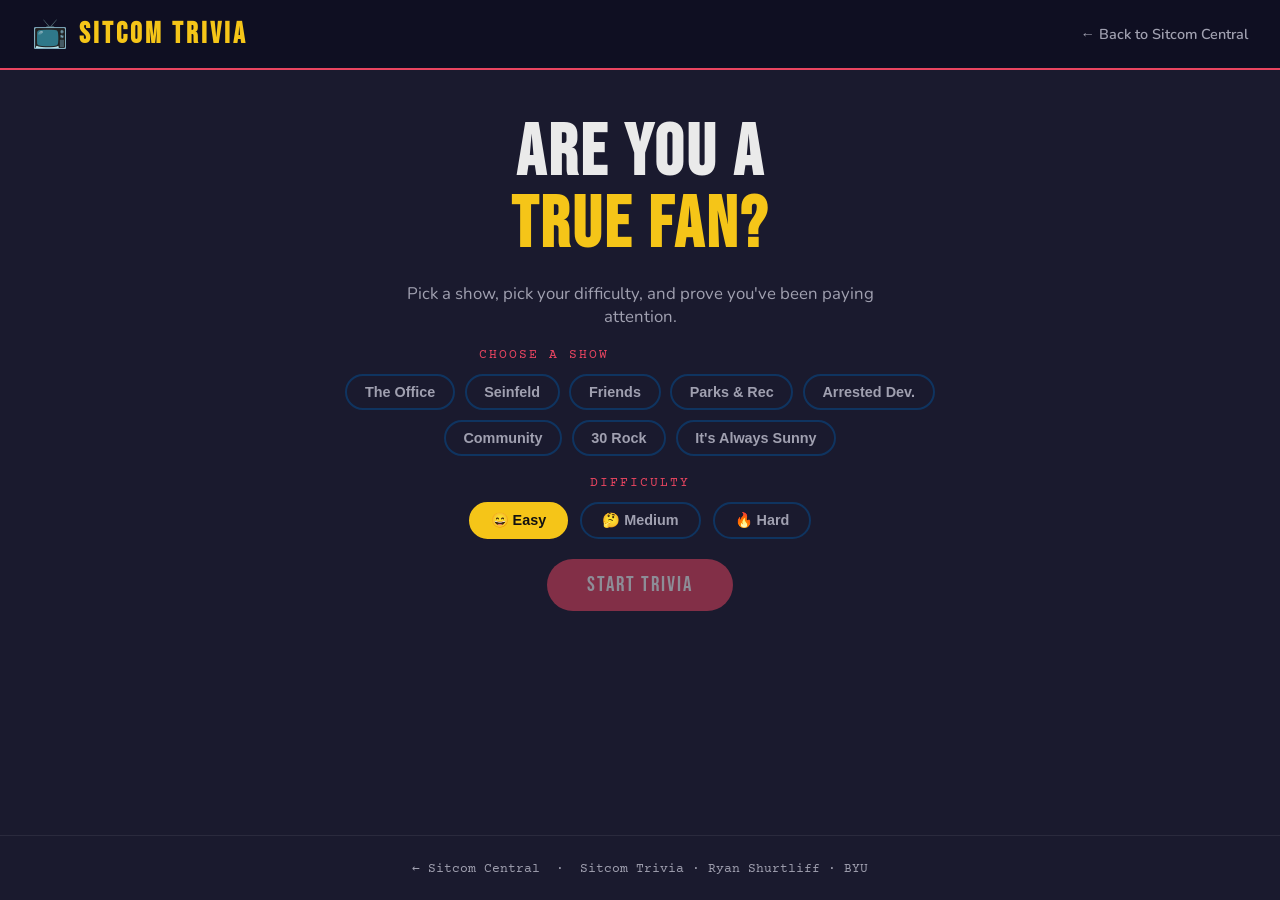
==== app (1).html @ 70d0bc06 "Add files via upload" ====
<!DOCTYPE html>
<html lang="en">
<head>
  <meta charset="UTF-8"/>
  <meta name="viewport" content="width=device-width, initial-scale=1.0"/>
  <title>Sitcom Trivia — Are You a True Fan?</title>
  <link href="https://fonts.googleapis.com/css2?family=Bebas+Neue&family=Nunito:wght@400;600;800;900&family=Courier+Prime:wght@400;700&display=swap" rel="stylesheet"/>

  <style>
    :root {
      --bg:      #1a1a2e;
      --bg-alt:  #16213e;
      --card:    #0f3460;
      --red:     #e94560;
      --gold:    #f5c518;
      --green:   #4caf82;
      --muted:   #a0a0b0;
      --text:    #eaeaea;
      --font-d:  'Bebas Neue', Impact, sans-serif;
      --font-b:  'Nunito', Arial, sans-serif;
      --font-m:  'Courier Prime', monospace;
    }

    * { box-sizing: border-box; margin: 0; padding: 0; }

    body {
      background: var(--bg);
      color: var(--text);
      font-family: var(--font-b);
      min-height: 100vh;
      display: flex;
      flex-direction: column;
      align-items: center;
    }

    header {
      width: 100%;
      background: rgba(15,15,35,0.97);
      border-bottom: 2px solid var(--red);
      padding: 1rem 2rem;
      display: flex;
      justify-content: space-between;
      align-items: center;
    }

    header h1 {
      font-family: var(--font-d);
      font-size: 1.8rem;
      letter-spacing: 3px;
      color: var(--gold);
    }

    header a {
      color: var(--muted);
      text-decoration: none;
      font-size: 0.9rem;
      font-weight: 600;
    }

    header a:hover { color: var(--text); }

    main {
      width: 100%;
      max-width: 720px;
      padding: 3rem 1.5rem;
      flex: 1;
      display: flex;
      flex-direction: column;
      align-items: center;
      gap: 2rem;
    }

    /* Intro */
    #intro {
      text-align: center;
      display: flex;
      flex-direction: column;
      align-items: center;
      gap: 1.25rem;
    }

    #intro h2 {
      font-family: var(--font-d);
      font-size: clamp(2.5rem, 8vw, 4.5rem);
      letter-spacing: 3px;
      color: var(--text);
      line-height: 1;
    }

    #intro h2 span { color: var(--gold); }

    #intro p {
      color: var(--muted);
      font-size: 1.05rem;
      max-width: 480px;
    }

    .show-grid {
      display: flex;
      flex-wrap: wrap;
      gap: 0.6rem;
      justify-content: center;
      margin-top: 0.5rem;
    }

    .show-chip {
      padding: 0.5rem 1.1rem;
      border: 2px solid var(--card);
      border-radius: 30px;
      font-size: 0.9rem;
      font-weight: 700;
      cursor: pointer;
      transition: all 0.15s;
      background: transparent;
      color: var(--muted);
    }

    .show-chip.selected {
      background: var(--red);
      border-color: var(--red);
      color: white;
    }

    .show-chip:hover { border-color: var(--red); color: var(--text); }

    .diff-row {
      display: flex;
      gap: 0.75rem;
    }

    .diff-btn {
      padding: 0.5rem 1.25rem;
      border-radius: 30px;
      border: 2px solid var(--card);
      background: transparent;
      color: var(--muted);
      font-weight: 700;
      font-size: 0.9rem;
      cursor: pointer;
      transition: all 0.15s;
    }

    .diff-btn.active {
      background: var(--gold);
      border-color: var(--gold);
      color: #111;
    }

    .btn-primary {
      padding: 0.85rem 2.5rem;
      background: var(--red);
      color: white;
      border: none;
      border-radius: 30px;
      font-family: var(--font-d);
      font-size: 1.3rem;
      letter-spacing: 2px;
      cursor: pointer;
      transition: transform 0.15s, background 0.15s;
    }

    .btn-primary:hover:not(:disabled) { background: #c73550; transform: translateY(-2px); }
    .btn-primary:disabled { opacity: 0.5; cursor: not-allowed; }

    /* Quiz */
    #quiz { width: 100%; display: none; flex-direction: column; gap: 1.5rem; }

    .progress-bar-wrap {
      width: 100%;
      height: 6px;
      background: var(--card);
      border-radius: 3px;
      overflow: hidden;
    }

    .progress-bar-fill {
      height: 100%;
      background: var(--red);
      transition: width 0.4s;
    }

    .quiz-meta {
      display: flex;
      justify-content: space-between;
      font-family: var(--font-m);
      font-size: 0.85rem;
      color: var(--muted);
    }

    .question-card {
      background: var(--card);
      border-radius: 10px;
      padding: 2rem;
      border: 1px solid rgba(255,255,255,0.07);
    }

    .question-label {
      font-family: var(--font-m);
      font-size: 0.75rem;
      letter-spacing: 2px;
      color: var(--red);
      text-transform: uppercase;
      margin-bottom: 0.75rem;
    }

    .question-text {
      font-size: 1.25rem;
      font-weight: 700;
      color: var(--text);
      line-height: 1.4;
    }

    .answers-grid {
      display: grid;
      grid-template-columns: 1fr 1fr;
      gap: 0.75rem;
    }

    @media (max-width: 500px) { .answers-grid { grid-template-columns: 1fr; } }

    .answer-btn {
      padding: 0.9rem 1rem;
      background: var(--bg-alt);
      border: 2px solid rgba(255,255,255,0.1);
      border-radius: 8px;
      color: var(--text);
      font-family: var(--font-b);
      font-size: 0.98rem;
      font-weight: 600;
      text-align: left;
      cursor: pointer;
      transition: all 0.15s;
      line-height: 1.3;
    }

    .answer-btn:hover:not(:disabled) {
      border-color: var(--gold);
      background: rgba(245,197,24,0.07);
    }

    .answer-btn.correct {
      background: rgba(76,175,130,0.2);
      border-color: var(--green);
      color: var(--green);
    }

    .answer-btn.wrong {
      background: rgba(233,69,96,0.2);
      border-color: var(--red);
      color: var(--red);
    }

    .feedback-box {
      padding: 1rem 1.25rem;
      border-radius: 8px;
      font-size: 0.98rem;
      line-height: 1.5;
      display: none;
    }

    .feedback-box.show { display: block; }
    .feedback-box.correct { background: rgba(76,175,130,0.15); border: 1px solid var(--green); color: var(--green); }
    .feedback-box.wrong   { background: rgba(233,69,96,0.15);  border: 1px solid var(--red);   color: #ff8fa0; }

    /* Results */
    #results {
      display: none;
      text-align: center;
      flex-direction: column;
      align-items: center;
      gap: 1.25rem;
    }

    #results h2 {
      font-family: var(--font-d);
      font-size: clamp(2rem, 7vw, 3.5rem);
      letter-spacing: 3px;
      color: var(--text);
    }

    .score-display {
      font-family: var(--font-d);
      font-size: clamp(3.5rem, 14vw, 7rem);
      color: var(--gold);
      line-height: 1;
    }

    .score-label { color: var(--muted); font-size: 1rem; }

    .verdict {
      font-size: 1.15rem;
      color: var(--text);
      max-width: 460px;
      line-height: 1.5;
    }

    .results-btn-row {
      display: flex;
      gap: 1rem;
      flex-wrap: wrap;
      justify-content: center;
    }

    .btn-secondary {
      padding: 0.75rem 2rem;
      background: transparent;
      border: 2px solid var(--gold);
      color: var(--gold);
      border-radius: 30px;
      font-family: var(--font-d);
      font-size: 1.1rem;
      letter-spacing: 2px;
      cursor: pointer;
      transition: all 0.15s;
    }

    .btn-secondary:hover { background: var(--gold); color: #111; }

    footer {
      width: 100%;
      text-align: center;
      padding: 1.5rem;
      font-family: var(--font-m);
      font-size: 0.8rem;
      color: var(--muted);
      border-top: 1px solid rgba(255,255,255,0.07);
    }

    footer a { color: var(--muted); text-decoration: none; }
    footer a:hover { color: var(--gold); }
  </style>
</head>
<body>

  <header>
    <h1>📺 Sitcom Trivia</h1>
    <a href="scratch.html">← Back to Sitcom Central</a>
  </header>

  <main>

    <!-- INTRO SCREEN -->
    <div id="intro">
      <h2>ARE YOU A<br/><span>TRUE FAN?</span></h2>
      <p>Pick a show, pick your difficulty, and prove you've been paying attention.</p>

      <div>
        <p style="font-family:var(--font-m);font-size:0.8rem;letter-spacing:2px;color:var(--red);text-transform:uppercase;margin-bottom:0.75rem;">Choose a Show</p>
        <div class="show-grid" id="showGrid">
          <button class="show-chip" data-show="The Office">The Office</button>
          <button class="show-chip" data-show="Seinfeld">Seinfeld</button>
          <button class="show-chip" data-show="Friends">Friends</button>
          <button class="show-chip" data-show="Parks and Recreation">Parks &amp; Rec</button>
          <button class="show-chip" data-show="Arrested Development">Arrested Dev.</button>
          <button class="show-chip" data-show="Community">Community</button>
          <button class="show-chip" data-show="30 Rock">30 Rock</button>
          <button class="show-chip" data-show="It's Always Sunny">It's Always Sunny</button>
        </div>
      </div>

      <div>
        <p style="font-family:var(--font-m);font-size:0.8rem;letter-spacing:2px;color:var(--red);text-transform:uppercase;margin-bottom:0.75rem;">Difficulty</p>
        <div class="diff-row">
          <button class="diff-btn active" data-diff="easy">😄 Easy</button>
          <button class="diff-btn" data-diff="medium">🤔 Medium</button>
          <button class="diff-btn" data-diff="hard">🔥 Hard</button>
        </div>
      </div>

      <button class="btn-primary" id="startBtn" disabled>START TRIVIA</button>
    </div>

    <!-- QUIZ SCREEN -->
    <div id="quiz">
      <div class="progress-bar-wrap">
        <div class="progress-bar-fill" id="progressBar" style="width:0%"></div>
      </div>
      <div class="quiz-meta">
        <span id="questionCounter">Question 1 / 5</span>
        <span id="scoreCounter">Score: 0</span>
      </div>
      <div class="question-card">
        <div class="question-label" id="questionShow">The Office</div>
        <div class="question-text" id="questionText"></div>
      </div>
      <div class="answers-grid" id="answersGrid"></div>
      <div class="feedback-box" id="feedbackBox"></div>
      <button class="btn-primary" id="nextBtn" style="display:none; align-self:center;">NEXT QUESTION →</button>
    </div>

    <!-- RESULTS SCREEN -->
    <div id="results">
      <h2 id="resultsTitle">QUIZ COMPLETE!</h2>
      <div class="score-display" id="scoreDisplay">0/5</div>
      <div class="score-label" id="scoreLabel">questions correct</div>
      <p class="verdict" id="verdictText"></p>
      <div class="results-btn-row">
        <button class="btn-primary" id="playAgainBtn">PLAY AGAIN</button>
        <button class="btn-secondary" id="newShowBtn">NEW SHOW</button>
      </div>
    </div>

  </main>

  <footer>
    <a href="scratch.html">← Sitcom Central</a> &nbsp;·&nbsp; Sitcom Trivia · Ryan Shurtliff · BYU
  </footer>

  <script>

    // ── All hardcoded questions by show and difficulty ──
    const QUESTIONS = {

      "The Office": {
        easy: [
          { question: "What is the name of the paper company where The Office is set?", answers: ["Dunder Mifflin", "Initech", "Vandelay Industries", "Bluth Company"], correct: 0, explanation: "Dunder Mifflin is the Scranton, PA paper company where the whole show takes place." },
          { question: "What is Michael Scott's job title?", answers: ["Regional Manager", "Assistant Manager", "Sales Director", "Branch President"], correct: 0, explanation: "Michael is the Regional Manager of the Scranton branch of Dunder Mifflin." },
          { question: "Which character is known for saying 'That's what she said'?", answers: ["Michael Scott", "Dwight Schrute", "Jim Halpert", "Kevin Malone"], correct: 0, explanation: "Michael Scott uses 'That's what she said' as his signature catchphrase throughout the series." },
          { question: "What does Dwight Schrute farm on his property?", answers: ["Beets", "Corn", "Potatoes", "Soybeans"], correct: 0, explanation: "Dwight owns and operates Schrute Farms, a beet farm and bed-and-breakfast." },
          { question: "Who does Jim Halpert eventually marry?", answers: ["Pam Beesly", "Karen Filippelli", "Phyllis Vance", "Angela Martin"], correct: 0, explanation: "Jim and Pam's slow-burn romance is the emotional heart of the series — they marry in Season 6." }
        ],
        medium: [
          { question: "What is the name of Dwight's bed and breakfast?", answers: ["Schrute Farms", "Beet Haven", "The Dwight Inn", "Mose's Place"], correct: 0, explanation: "Schrute Farms is Dwight's beet farm that he also operates as a bed and breakfast." },
          { question: "What sport does Michael Scott love so much he created his own team?", answers: ["Volleyball", "Ice Hockey", "Basketball", "Soccer"], correct: 2, explanation: "Michael organizes a basketball game in Season 1 and is obsessed with the sport throughout the series." },
          { question: "What is the name of the spin-off company Michael starts after leaving Dunder Mifflin?", answers: ["Michael Scott Paper Company", "Scott's Tots Inc.", "The Best Boss Co.", "Dundie Enterprises"], correct: 0, explanation: "Michael starts the Michael Scott Paper Company in Season 5 to compete directly with Dunder Mifflin." },
          { question: "Which character wins the very first Dundie Award shown on screen?", answers: ["Pam Beesly", "Dwight Schrute", "Jim Halpert", "Kevin Malone"], correct: 0, explanation: "Pam wins the 'Whitest Sneakers' Dundie Award and famously gives a speech while tipsy at Chili's." },
          { question: "What is Andy Bernard's a cappella group from Cornell called?", answers: ["Here Comes Treble", "The Note-ables", "Key Change", "The Ivy Tones"], correct: 0, explanation: "Andy constantly references Here Comes Treble, his a cappella group from Cornell University." }
        ],
        hard: [
          { question: "What is the address of Schrute Farms?", answers: ["1725 Slough Avenue", "7 Finger Lakes Road", "RR 6 Box 37835, Honesdale PA", "12 Beet Drive, Scranton PA"], correct: 2, explanation: "The mailing address for Schrute Farms as listed on the Schrute Farms website shown in the show." },
          { question: "What did Michael Scott legally change his middle name to?", answers: ["Gary", "Michael", "Scott", "Mister"], correct: 1, explanation: "Michael's full name is Michael Gary Scott — he was briefly called 'Michael' in the middle name context in a fun Season 2 callback." },
          { question: "Which episode features the famous 'pretzel day' that Michael calls the best day of the year?", answers: ["The Merger", "Product Recall", "Initiation", "Branch Wars"], correct: 0, explanation: "Pretzel day occurs in 'The Merger' (Season 3) when Michael declares it the greatest day of the year." },
          { question: "What is the name of Creed Bratton's actual band outside of the show?", answers: ["Creed", "The Grass Roots", "The Wild Honey", "Bratton & Co."], correct: 1, explanation: "Creed Bratton was actually a member of The Grass Roots, a real 1960s rock band." },
          { question: "How many episodes is Ricky Gervais's David Brent character in the US version of The Office?", answers: ["0", "1", "2", "3"], correct: 2, explanation: "Ricky Gervais appears as David Brent in two episodes of the US version — 'The Seminar' and the series finale." }
        ]
      },

      "Seinfeld": {
        easy: [
          { question: "What is the name of the diner where Jerry and his friends hang out?", answers: ["Monk's Cafe", "Central Perk", "Pop's Diner", "Vandelay's"], correct: 0, explanation: "Monk's Cafe is the go-to hangout for Jerry, George, Elaine, and Kramer throughout the series." },
          { question: "What is George Costanza's father's first name?", answers: ["Frank", "Jerry", "Morty", "Lloyd"], correct: 0, explanation: "Frank Costanza, played by Jerry Stiller, is George's loud and opinionated father." },
          { question: "What fictional holiday does Frank Costanza invent?", answers: ["Festivus", "Seinzaa", "Costanzamas", "Georgemas"], correct: 0, explanation: "Festivus — 'a holiday for the rest of us' — is Frank Costanza's secular alternative to Christmas." },
          { question: "What is Kramer's first name?", answers: ["Cosmo", "Kenny", "Carl", "Victor"], correct: 0, explanation: "Kramer's first name, Cosmo, is kept a mystery for most of the series before being revealed in Season 6." },
          { question: "What does George tell women his occupation is to impress them?", answers: ["Architect", "Doctor", "Lawyer", "Marine Biologist"], correct: 0, explanation: "George frequently claims to be an architect to impress people, despite having no such career." }
        ],
        medium: [
          { question: "What is the name of Jerry's eccentric neighbor and mailman?", answers: ["Newman", "Puddy", "Lloyd Braun", "Bob Sacamano"], correct: 0, explanation: "Newman is Jerry's nemesis and Kramer's best friend, always plotting against Jerry." },
          { question: "What is the name of J. Peterman's catalog that Elaine works for?", answers: ["J. Peterman Reality Tour", "The J. Peterman Company", "Peterman's Catalog", "Peterman Originals"], correct: 1, explanation: "Elaine works as a writer and later head of purchasing at The J. Peterman Company." },
          { question: "In 'The Marine Biologist,' what does George pull out of the whale's blowhole?", answers: ["A Titleist golf ball", "A fishing hook", "A tin can", "A rubber duck"], correct: 0, explanation: "George pulls out a Titleist golf ball hit into the ocean by Kramer — one of the show's greatest payoffs." },
          { question: "What is the name of the 'Soup Nazi'?", answers: ["Yev Kassem", "Ivan Borscht", "Al Yeganeh", "Dmitri Soupkov"], correct: 2, explanation: "The Soup Nazi is based on real New York soup chef Al Yeganeh, owner of Soup Kitchen International." },
          { question: "What phrase do Jerry and George pitch as the concept for their TV show?", answers: ["A show about nothing", "A show about everything", "Real people, real problems", "No hugging, no learning"], correct: 0, explanation: "Jerry and George pitch NBC a 'show about nothing' — a meta joke about Seinfeld itself." }
        ],
        hard: [
          { question: "What is the name of George's deceased fiancée?", answers: ["Susan Ross", "Karen Bilt", "Debbie Wyatt", "Carol Mayers"], correct: 0, explanation: "Susan Ross dies from licking toxic envelopes for their wedding invitations — George's reaction is famously cold." },
          { question: "What is Kramer's business idea involving a coffee table book?", answers: ["A coffee table book about coffee tables", "A book that folds into a coffee table", "A coffee table shaped like a book", "A pop-up coffee table book"], correct: 0, explanation: "Kramer's idea is a coffee table book about coffee tables — Elaine's boss J. Peterman eventually publishes it." },
          { question: "What is the name of Jerry's childhood friend who becomes a mimbo?", answers: ["Tony", "Joel Rifkin", "David Puddy", "Bob Corcoran"], correct: 0, explanation: "Tony, played by Dan Cortese, is Elaine's 'mimbo' (male bimbo) boyfriend in the episode 'The Stall.'" },
          { question: "What is the name of the perfume George's mother wears that makes him unable to be intimate?", answers: ["Believe", "Ocean by Calvin Klein", "Chanel No. 5", "Wind Song"], correct: 0, explanation: "In 'The Fusilli Jerry,' George's mother's perfume triggers a psychological issue for George." },
          { question: "What word does Elaine add to every sentence in her letter of recommendation?", answers: ["Breathtaking", "Magnificent", "Stunning", "Wonderful"], correct: 0, explanation: "Elaine writes 'breathtaking' throughout a recommendation letter after J. Peterman uses the word." }
        ]
      },

      "Friends": {
        easy: [
          { question: "What is the name of the coffee house where the friends hang out?", answers: ["Central Perk", "The Brew", "Monk's Cafe", "Java Joe's"], correct: 0, explanation: "Central Perk is the iconic New York coffee shop where the gang spends most of their time." },
          { question: "What are the names of Ross's two divorces before Rachel?", answers: ["Carol and Emily", "Susan and Mona", "Carol and Mona", "Emily and Julie"], correct: 0, explanation: "Ross divorces Carol (who comes out as gay) and Emily (who he accidentally calls 'Rachel' at the altar)." },
          { question: "What is Joey's most famous catchphrase?", answers: ["How you doin'?", "Could this BE any more obvious?", "We were on a break!", "Smelly cat!"], correct: 0, explanation: "'How you doin'?' is Joey Tribbiani's signature flirtatious line used throughout the series." },
          { question: "What is the name of Ross and Monica's parents?", answers: ["Jack and Judy", "Frank and Carol", "Bob and Linda", "Richard and Sandra"], correct: 0, explanation: "Jack and Judy Geller are Ross and Monica's overbearing but loving parents." },
          { question: "What instrument does Phoebe play while singing at Central Perk?", answers: ["Guitar", "Ukulele", "Keyboard", "Tambourine"], correct: 0, explanation: "Phoebe plays acoustic guitar and performs original songs like 'Smelly Cat' at Central Perk." }
        ],
        medium: [
          { question: "What is the name of Joey's beloved stuffed penguin?", answers: ["Hugsy", "Mr. Waddles", "Captain Beak", "Pengy"], correct: 0, explanation: "Hugsy is Joey's bedtime penguin pal — he is very protective of it and refuses to let anyone borrow it." },
          { question: "What is Chandler Bing's job?", answers: ["Statistical analysis and data reconfiguration", "Accountant", "IT consultant", "Marketing manager"], correct: 0, explanation: "Chandler's job is famously vague — 'statistical analysis and data reconfiguration' is the running joke answer." },
          { question: "What color are the apartment doors in the building?", answers: ["Purple", "Yellow", "Green", "Red"], correct: 0, explanation: "The iconic purple apartment doors are one of the most recognizable visual details of the show." },
          { question: "What is the name of the actress who plays Joey's girlfriend Kate?", answers: ["Dina Spybey", "Paget Brewster", "Sarah, no last name", "Dina Meyer"], correct: 1, explanation: "Paget Brewster plays Kate Miller, the actress Joey falls for while doing a play together." },
          { question: "What sport do Ross and Chandler play together that they call their 'thing'?", answers: ["Foosball", "Tennis", "Racquetball", "Ping pong"], correct: 0, explanation: "Foosball is Chandler and Joey's thing — they own a foosball table that becomes central to several plots." }
        ],
        hard: [
          { question: "What is the name of the fake accent Rachel puts on when she meets Emily's parents?", answers: ["British", "French", "Australian", "Southern"], correct: 0, explanation: "Rachel inexplicably puts on a British accent when meeting Emily's snobbish British parents." },
          { question: "What is the number of the apartment that Monica and Rachel live in?", answers: ["20", "19", "18", "22"], correct: 0, explanation: "Monica's apartment is number 20 — earlier episodes inconsistently showed it as 5 before being corrected." },
          { question: "What is the name of Ross's monkey?", answers: ["Marcel", "Chester", "Bananas", "Spike"], correct: 0, explanation: "Marcel is Ross's pet capuchin monkey in Seasons 1 and 2 before being sent to a zoo." },
          { question: "What is Phoebe's twin sister's name?", answers: ["Ursula", "Pamela", "Lydia", "Regina"], correct: 0, explanation: "Ursula Buffay is Phoebe's identical twin sister, who also appeared on Mad About You." },
          { question: "What does Ross get for free at the Leather Ranch because his tailor liked him?", answers: ["A cowboy hat", "A free pair of pants", "A leather jacket", "Boots"], correct: 0, explanation: "Ross gets a free cowboy hat from his tailor at the Leather Ranch in 'The One with the Cop.'" }
        ]
      },

      "Parks and Recreation": {
        easy: [
          { question: "What fictional town is Parks and Recreation set in?", answers: ["Pawnee, Indiana", "Eagleton, Indiana", "Springfield, Indiana", "Muncie, Indiana"], correct: 0, explanation: "Pawnee, Indiana is the quirky small town where Leslie Knope works tirelessly to make a difference." },
          { question: "What is Leslie Knope's obsession when it comes to breakfast food?", answers: ["Waffles", "Pancakes", "Eggs Benedict", "French Toast"], correct: 0, explanation: "Leslie's love for waffles at J.J.'s Diner is one of the show's most iconic running gags." },
          { question: "What does Ron Swanson do in his spare time that he keeps secret?", answers: ["Play jazz saxophone", "Write poetry", "Paint landscapes", "Knit"], correct: 0, explanation: "Ron is secretly Duke Silver, a smooth jazz saxophonist with a devoted fanbase." },
          { question: "What department does Leslie Knope work in?", answers: ["Parks and Recreation", "City Planning", "Public Works", "Mayor's Office"], correct: 0, explanation: "Leslie works in the Pawnee Parks and Recreation Department — it's right there in the title." },
          { question: "What is the name of Tom Haverford's entertainment company?", answers: ["Entertainment 720", "Tom's Empire", "Haverford Inc.", "The Tom Show"], correct: 0, explanation: "Entertainment 720 is Tom's wildly over-the-top entertainment company that he starts with Jean-Ralphio." }
        ],
        medium: [
          { question: "What is the name of Pawnee's rival town?", answers: ["Eagleton", "Bloomington", "Columbus", "Fort Wayne"], correct: 0, explanation: "Eagleton is Pawnee's wealthy, snobbish neighboring town — the two are bitter rivals." },
          { question: "What does April Ludgate study in college?", answers: ["Women's studies and Latin", "Political science", "Art history", "Philosophy"], correct: 0, explanation: "April majored in women's studies and minored in Latin — she is academically capable but deliberately apathetic." },
          { question: "What is the name of the Sweetums candy that causes a health crisis in Pawnee?", answers: ["Nutriyum bars", "Sweetums Blast", "Sugar Rush", "Candy Corn Oreos"], correct: 0, explanation: "Nutriyum bars are the Sweetums product linked to a health controversy involving the town's sugar addiction." },
          { question: "What is Ben Wyatt's passion project that he works on obsessively?", answers: ["A claymation Game of Thrones", "An ice town board game", "A fantasy novel", "A documentary"], correct: 1, explanation: "Ben creates Cones of Dunshire, an incredibly complex fantasy board game that becomes his passion project." },
          { question: "What is the name of Ann Perkins's ex-boyfriend who starts the whole series?", answers: ["Andy Dwyer", "Chris Traeger", "Mark Brendanawicz", "Dave Sanderson"], correct: 0, explanation: "Andy Dwyer is Ann's deadbeat boyfriend who breaks his legs in the pit — his injury kickstarts the entire series." }
        ],
        hard: [
          { question: "What is the full name of Jean-Ralphio's twin sister?", answers: ["Mona-Lisa Saperstein", "Jean-Lisa Saperstein", "Donna Saperstein", "Lisa-Jean Saperstein"], correct: 0, explanation: "Mona-Lisa Saperstein is Jean-Ralphio's equally chaotic twin sister, described as 'the worst person in the world.'" },
          { question: "What is the name of the Pawnee town mascot?", answers: ["Turnip the Beet", "The Pawnee Porpoise", "Perd Hapley", "Lil' Sebastian"], correct: 3, explanation: "Lil' Sebastian is the beloved miniature horse who is a celebrity in Pawnee — his death devastates the whole town." },
          { question: "What fictional country does April pretend to be from in early seasons?", answers: ["She doesn't — she's just weird", "Zoravia", "San Marcos", "Eagletonistan"], correct: 0, explanation: "April doesn't claim a fake country — she just acts bizarre and mysterious, which throws people off." },
          { question: "What is the name of the bar that the Parks department frequents?", answers: ["The Snakehole Lounge", "The Pawnee Tavern", "Paunch Burger Bar", "The Waffle Shack"], correct: 0, explanation: "The Snakehole Lounge is the go-to bar, and Tom eventually becomes a part-owner." },
          { question: "What is Chris Traeger's catchphrase when something impresses him?", answers: ["Literally the best thing ever", "Oh my goodness gracious", "That is incredible", "Stop it. Stop it right now."], correct: 0, explanation: "Chris uses 'literally' constantly and emphatically — 'literally the best thing I have ever experienced' is his signature." }
        ]
      },

      "Arrested Development": {
        easy: [
          { question: "What is the name of the Bluth family's frozen banana stand?", answers: ["Bluth's Original Frozen Banana", "The Banana Shack", "Bluth Banana Co.", "Original Frozen Treats"], correct: 0, explanation: "Bluth's Original Frozen Banana Stand on Balboa Island is central to the show's recurring 'there's always money in the banana stand' joke." },
          { question: "Who is the narrator of Arrested Development?", answers: ["Ron Howard", "Jeffrey Tambor", "Jason Bateman", "Mitch Hurwitz"], correct: 0, explanation: "Ron Howard narrates the entire series — and later appears as himself in Season 4." },
          { question: "What is Tobias Fünke's dual career combination?", answers: ["Analyst and therapist", "Doctor and actor", "Lawyer and therapist", "Psychiatrist and director"], correct: 0, explanation: "Tobias is an 'analrapist' — an analyst and therapist — which leads to endless unfortunate wordplay." },
          { question: "What does Buster Bluth lose in a seal attack?", answers: ["His hand", "His foot", "His ear", "His eye"], correct: 0, explanation: "Buster loses his left hand to a seal, fulfilling foreshadowing that runs throughout Season 2." },
          { question: "What is George Michael's romantic interest who is also his cousin?", answers: ["Maeby Fünke", "Ann Veal", "Lindsay Bluth", "Lucille 2"], correct: 0, explanation: "George Michael's crush on his cousin Maeby is one of the show's most uncomfortable and persistent running gags." }
        ],
        medium: [
          { question: "What is the name of the one-armed man hired to scare Buster?", answers: ["J. Walter Weatherman", "Steve Holt", "Johnny Bark", "Franklin Delano Bluth"], correct: 0, explanation: "J. Walter Weatherman is George Sr.'s one-armed accomplice used to teach the children 'lessons.'" },
          { question: "What does Michael keep saying they are as a family?", answers: ["Solid as a rock", "Never torn apart", "Getting the family back together", "Staying together no matter what"], correct: 2, explanation: "Michael's constant refrain is that he's 'getting the family back together' — which never quite works out." },
          { question: "What is the name of Gob's ventriloquist dummy?", answers: ["Franklin", "Gerald", "Jefferson", "Lincoln"], correct: 0, explanation: "Franklin Delano Bluth is Gob's African-American puppet who says wildly inappropriate things." },
          { question: "What phrase does Gob always say after a failed magic trick?", answers: ["I've made a huge mistake", "Come on!", "And that's why you always leave a note", "Her?"], correct: 0, explanation: "'I've made a huge mistake' is Gob's signature line, used in increasingly absurd situations throughout the series." },
          { question: "What is the Bluth family's model home development called?", answers: ["Sudden Valley", "Paradise Valley", "Bluth Estates", "The Model"], correct: 0, explanation: "Sudden Valley is the Bluth Company's stalled housing development — it eventually gets filled with sex offenders." }
        ],
        hard: [
          { question: "What is the name of the Bluth Company's lawyer who is wildly incompetent?", answers: ["Barry Zuckerkorn", "Bob Loblaw", "Wayne Jarvis", "Gene Parmesan"], correct: 0, explanation: "Barry Zuckerkorn, played by Henry Winkler, is the Bluths' perpetually useless family attorney." },
          { question: "What is the name of Ann Veal's father's religious theme park?", answers: ["Righteous Brothers", "And As It Is Such, So Also As Such Is It Unto You", "Holy Golly", "Act of God"], correct: 1, explanation: "The theme park is called 'And As It Is Such, So Also As Such Is It Unto You' — a joke about how long and confusing it is." },
          { question: "What is the secret code phrase for the staircar?", answers: ["There's always money in the banana stand", "Her?", "Steve Holt!", "Annyong"], correct: 0, explanation: "George Sr. hides money inside the banana stand walls — 'there's always money in the banana stand' is both literal and metaphorical." },
          { question: "What does Tobias accidentally join thinking it's an acting group?", answers: ["The Blue Man Group", "The Hair Sculptors", "The Analysts Guild", "A cult"], correct: 0, explanation: "Tobias accidentally becomes a Blue Man Group performer after painting himself blue and wandering into a rehearsal." },
          { question: "What is Lucille Austero's nickname?", answers: ["Lucille 2", "Other Lucille", "Lucille B", "The Real Lucille"], correct: 0, explanation: "Liza Minnelli's character is called 'Lucille 2' to distinguish her from Lucille Bluth — she has a vertigo condition." }
        ]
      },

      "Community": {
        easy: [
          { question: "What community college is the show set at?", answers: ["Greendale Community College", "Riverside Community College", "Jefferson Community College", "Pearce Community College"], correct: 0, explanation: "Greendale Community College in Colorado is the setting for all the show's absurd adventures." },
          { question: "What subject does Spanish teacher Señor Chang teach?", answers: ["Spanish", "French", "Portuguese", "Italian"], correct: 0, explanation: "Señor Chang teaches Spanish — though it's later revealed he has no actual teaching credentials." },
          { question: "What does Abed love more than anything?", answers: ["Movies and TV shows", "Video games", "Comic books", "Board games"], correct: 0, explanation: "Abed is obsessed with pop culture, movies, and TV tropes — he frequently references and reenacts them." },
          { question: "What is the name of the study room the group uses?", answers: ["Study Room F", "Study Room A", "The Library Lounge", "Room 101"], correct: 0, explanation: "The group always meets in Study Room F, which becomes their home base throughout the series." },
          { question: "Who is the dean of Greendale?", answers: ["Dean Pelton", "Dean Spreck", "Dean Thomas", "Dean Craig"], correct: 0, explanation: "Craig Pelton (Dean Pelton) is the well-meaning but eccentric dean who constantly sends group emails." }
        ],
        medium: [
          { question: "What game does the entire school take dangerously seriously in one episode?", answers: ["Paintball", "Dungeons & Dragons", "Foosball", "Pillow fighting"], correct: 0, explanation: "The paintball episodes are fan favorites — the school descends into utter chaos over a game of assassin paintball." },
          { question: "What is the name of Pierce Hawthorne's company?", answers: ["Hawthorne Wipes", "Pierce Industries", "Moist Towelette Co.", "Hawthorne Global"], correct: 0, explanation: "Hawthorne Wipes is Pierce's family moist towelette company — his fortune comes entirely from wet wipes." },
          { question: "What is the name of Troy and Abed's morning show?", answers: ["Troy and Abed in the Morning", "Good Morning Greendale", "The Troy and Abed Show", "Morning with T&A"], correct: 0, explanation: "'Troy and Abed in the Morning!' is their imaginary morning talk show they perform in the apartment." },
          { question: "What does Britta Perry study?", answers: ["Psychology", "Sociology", "Political science", "Philosophy"], correct: 0, explanation: "Britta studies psychology — she's a self-styled activist who frequently misapplies psychological concepts." },
          { question: "What does Professor Ian Duncan teach?", answers: ["Psychology", "Anthropology", "History", "Sociology"], correct: 0, explanation: "Professor Duncan teaches psychology and is a close friend of Jeff's who constantly bends academic rules for him." }
        ],
        hard: [
          { question: "What is the name of the dark timeline created in the Dungeons & Dragons episode?", answers: ["The Evil Timeline", "The Darkest Timeline", "Timeline 6", "The Bad Place"], correct: 1, explanation: "The Darkest Timeline is introduced in 'Remedial Chaos Theory' — the worst outcome when the dice lands on Troy going to get pizza." },
          { question: "What is Magnitude's only catchphrase?", answers: ["Pop pop!", "Boom boom!", "Ka-bam!", "Zap zap!"], correct: 0, explanation: "Magnitude is a minor character whose entire personality is saying 'Pop pop!' — and somehow it always works." },
          { question: "What does Abed direct as his film school project that impresses everyone?", answers: ["A film about his parents' relationship", "A documentary about Greendale", "A Star Wars parody", "A zombie film"], correct: 0, explanation: "Abed directs a touching film recreating his parents' first meeting — it's one of the show's most emotional moments." },
          { question: "What is the name of the school that is Greendale's rival?", answers: ["City College", "Riverside", "Eastdale", "Pierce University"], correct: 0, explanation: "City College is Greendale's bitter rival, frequently trying to sabotage or absorb Greendale throughout the series." },
          { question: "What conspiracy does Jeff discover about the school's history?", answers: ["Greendale was founded as a tax scam", "The school mascot was a person", "The school has no accreditation", "Dean Pelton invented the school"], correct: 0, explanation: "Greendale was originally founded as a tax shelter — a recurring dark joke about the school's questionable legitimacy." }
        ]
      },

      "30 Rock": {
        easy: [
          { question: "What TV show does Liz Lemon write for?", answers: ["TGS with Tracy Jordan", "Live from New York", "The Girlie Show", "Night Live"], correct: 0, explanation: "TGS with Tracy Jordan (formerly The Girlie Show) is the sketch comedy show Liz head-writes at NBC." },
          { question: "What building is 30 Rock set in?", answers: ["30 Rockefeller Plaza", "The Empire State Building", "1 World Trade Center", "The Chrysler Building"], correct: 0, explanation: "30 Rockefeller Plaza (30 Rock) is the real NBC headquarters in New York City where the show is set." },
          { question: "What is Jack Donaghy's job?", answers: ["Vice President of East Coast Television", "CEO of GE", "Network President", "Head of Programming"], correct: 0, explanation: "Jack is the Vice President of East Coast Television and Microwave Oven Programming at NBC/GE." },
          { question: "What is Liz Lemon's signature food obsession?", answers: ["Sandwiches and junk food", "Pizza", "Hot dogs", "Nachos"], correct: 0, explanation: "Liz's love of sandwiches, night cheese, and junk food is one of the show's most beloved character traits." },
          { question: "Who plays Tracy Jordan, the unstable star of TGS?", answers: ["Tracy Morgan", "Chris Rock", "Kenan Thompson", "Jay Pharoah"], correct: 0, explanation: "Tracy Morgan plays Tracy Jordan — the character is a loose parody of Morgan himself." }
        ],
        medium: [
          { question: "What is Jenna Maroney's most famous film role she constantly brags about?", answers: ["Rural Juror", "The Rural Juror", "Jenna: The Movie", "White Haven"], correct: 1, explanation: "'The Rural Juror' is Jenna's film that is impossible to understand when spoken aloud — a running gag throughout the series." },
          { question: "What is Kenneth Parcell's job at NBC?", answers: ["Page", "Intern", "Assistant producer", "Camera operator"], correct: 0, explanation: "Kenneth is an NBC page from Stone Mountain, Georgia — his cheerful optimism and apparent immortality are recurring jokes." },
          { question: "What is the name of Jack's on-again-off-again love interest played by Salma Hayek?", answers: ["Elisa Pedrera", "Isabella Vargas", "Carmen Diaz", "Rosa Mendez"], correct: 0, explanation: "Elisa Pedrera is Jack's devoutly Catholic girlfriend from Puerto Rico, played by Salma Hayek in Season 3." },
          { question: "What is Jack Donaghy's mentor's name at GE?", answers: ["Don Geiss", "Hank Hooper", "Devon Banks", "Kabletown"], correct: 0, explanation: "Don Geiss is Jack's mentor and the CEO of GE who puts Jack in charge and later falls into a coma." },
          { question: "What does Tracy Jordan claim he is in his autobiography?", answers: ["Astronaut", "President", "Rock legend", "A simple man"], correct: 0, explanation: "Tracy's autobiography is full of outrageous false claims — including that he was an astronaut." }
        ],
        hard: [
          { question: "What is the name of the fictional network that buys NBC in later seasons?", answers: ["Kabletown", "Microwave Corp", "Sheinhardt Wig Company", "Peacock Network"], correct: 0, explanation: "Kabletown is the fictional cable company that acquires NBC — a parody of Comcast's real acquisition of NBC Universal." },
          { question: "What song does Liz Lemon hum when she is happy?", answers: ["The Night Court theme", "The Cheers theme", "The Friends theme", "The Seinfeld bass riff"], correct: 0, explanation: "Liz hums the Night Court theme when she's content — a nod to creator Tina Fey's admiration of that era of NBC comedy." },
          { question: "What is the name of Jack's mother?", answers: ["Colleen Donaghy", "Margaret Donaghy", "Patricia Donaghy", "Eileen Donaghy"], correct: 0, explanation: "Colleen Donaghy, played by Elaine Stritch, is Jack's sharp-tongued Irish-Catholic mother from Boston." },
          { question: "What company does Devon Banks work for when trying to take down Jack?", answers: ["Google", "Walmart", "MyFace", "Verizon"], correct: 2, explanation: "Devon Banks goes to work for fictional social network MyFace (a parody of Facebook/MySpace) to scheme against Jack." },
          { question: "What is the name of Liz Lemon's on-again boyfriend who she eventually marries?", answers: ["Criss Chros", "Floyd DeBarber", "Dennis Duffy", "Wesley Snipes"], correct: 0, explanation: "Criss Chros (James Marsden) is the fun, laid-back guy Liz eventually marries in the finale — 'I don't even know what he does.'" }
        ]
      },

      "It's Always Sunny": {
        easy: [
          { question: "What is the name of the bar the gang owns?", answers: ["Paddy's Pub", "Charlie's Bar", "The Irish Rover", "Sunny's Saloon"], correct: 0, explanation: "Paddy's Pub in South Philadelphia is the gang's perpetually failing bar and the center of most schemes." },
          { question: "What city is It's Always Sunny in Philadelphia set in?", answers: ["Philadelphia", "Pittsburgh", "New York", "Baltimore"], correct: 0, explanation: "The show is set entirely in South Philadelphia — city landmarks and the Eagles are referenced constantly." },
          { question: "What does Charlie Kelly do at the bar?", answers: ["Janitorial work and pest control", "Bartending", "Managing", "Cooking"], correct: 0, explanation: "Charlie does 'Charlie Work' — janitorial duties, pest control, and all the tasks no one else will do." },
          { question: "What is Frank Reynolds known for doing at the start of each scheme?", answers: ["Showing up with a wad of cash", "Arriving in a trash bag", "Bringing a gun", "Suggesting they get milk steak"], correct: 0, explanation: "Frank frequently arrives with cash to fund the gang's schemes, making him indispensable despite his chaos." },
          { question: "Who does Dennis Reynolds think he is in terms of attractiveness?", answers: ["Extremely handsome and superior", "Average but charming", "Ruggedly masculine", "A golden god"], correct: 3, explanation: "Dennis famously declares himself 'a golden god' and has a deeply narcissistic view of his own looks and intelligence." }
        ],
        medium: [
          { question: "What is the name of Charlie's love interest he obsesses over for the entire series?", answers: ["The Waitress", "Dee Reynolds", "The Lawyer", "Cricket's ex"], correct: 0, explanation: "The Waitress is never given a name — Charlie stalks and obsesses over her throughout the entire series." },
          { question: "What sport does the gang get obsessed with in a famous episode?", answers: ["Ping pong", "Baseball", "Tennis", "Golf"], correct: 1, explanation: "The gang tries to become a little league baseball team in 'The Gang Beats Boggs' — they also attempt to drink like Wade Boggs on a plane." },
          { question: "What is Rickety Cricket's real name?", answers: ["Matthew Mara", "David Lawrence", "Patrick Crann", "Thomas Cricket"], correct: 0, explanation: "Rickety Cricket is Matthew Mara, a former priest whose life the gang systematically destroys over the course of the series." },
          { question: "What is the name of Mac's father who is in prison?", answers: ["Luther McDonald", "Big Mac", "Papa Mac", "Ronald McDonald Sr."], correct: 0, explanation: "Luther McDonald is Mac's incarcerated father — Mac idolizes him despite Luther showing little interest in Mac." },
          { question: "What does Charlie claim to eat that horrifies everyone?", answers: ["Milk steak boiled over hard with jelly beans", "Cat food sandwiches", "Raw sewage", "Cheese and gasoline"], correct: 0, explanation: "'Milk steak boiled over hard, with a side of your finest jelly beans' is Charlie's absurd favorite meal." }
        ],
        hard: [
          { question: "What is the name of the lawyer the gang constantly torments?", answers: ["Jack Kelly", "The Lawyer", "Dan Doyle", "Rick Swaney"], correct: 1, explanation: "The Lawyer is never named — he is a recurring victim of the gang's schemes and has come to deeply hate them." },
          { question: "What musical does the gang perform in a famous two-part episode?", answers: ["The Nightman Cometh", "Dayman: The Musical", "Paddy's Pub: The Musical", "Charlie's Dream"], correct: 0, explanation: "'The Nightman Cometh' is Charlie's musical that he writes to propose to the Waitress — it's deeply disturbing." },
          { question: "What is Frank Reynolds' signature weapon he carries everywhere?", answers: ["A knife", "A gun", "A baseball bat", "Nunchucks"], correct: 0, explanation: "Frank always carries a knife and frequently pulls it out in situations where it is completely unnecessary." },
          { question: "What does Dennis claim his initials D.E.N.N.I.S. stand for?", answers: ["His system for seducing women", "His business philosophy", "His morning routine", "His fighting style"], correct: 0, explanation: "The D.E.N.N.I.S. System is Dennis's manipulative method for seducing women — Demonstrate value, Engage physically, etc." },
          { question: "What is the name of the gang's rival bar?", answers: ["Sudz", "O'Malley's", "The Irish Pub", "Murphy's"], correct: 0, explanation: "Sudz is the gang's competition — a cleaner, more successful bar that highlights how badly run Paddy's Pub is." }
        ]
      }
    };

    // ── State ──
    let selectedShow = null;
    let selectedDiff = 'easy';
    let questions    = [];
    let currentQ     = 0;
    let score        = 0;
    let answered     = false;

    // ── Element refs ──
    const introEl   = document.getElementById('intro');
    const quizEl    = document.getElementById('quiz');
    const resultsEl = document.getElementById('results');
    const startBtn  = document.getElementById('startBtn');
    const nextBtn   = document.getElementById('nextBtn');

    // ── Show chips ──
    document.getElementById('showGrid').addEventListener('click', e => {
      const chip = e.target.closest('.show-chip');
      if (!chip) return;
      document.querySelectorAll('.show-chip').forEach(c => c.classList.remove('selected'));
      chip.classList.add('selected');
      selectedShow = chip.dataset.show;
      startBtn.disabled = false;
    });

    // ── Difficulty buttons ──
    document.querySelectorAll('.diff-btn').forEach(btn => {
      btn.addEventListener('click', () => {
        document.querySelectorAll('.diff-btn').forEach(b => b.classList.remove('active'));
        btn.classList.add('active');
        selectedDiff = btn.dataset.diff;
      });
    });

    // ── Start ──
    startBtn.addEventListener('click', startQuiz);

    function startQuiz() {
      // Pull the questions for the selected show + difficulty and shuffle them
      const pool = QUESTIONS[selectedShow][selectedDiff];
      questions = shuffle([...pool]).slice(0, 5);
      currentQ  = 0;
      score     = 0;
      showScreen('quiz');
      renderQuestion();
    }

    // Fisher-Yates shuffle
    function shuffle(arr) {
      for (let i = arr.length - 1; i > 0; i--) {
        const j = Math.floor(Math.random() * (i + 1));
        [arr[i], arr[j]] = [arr[j], arr[i]];
      }
      return arr;
    }

    // ── Render question ──
    function renderQuestion() {
      answered = false;
      nextBtn.style.display = 'none';

      const q     = questions[currentQ];
      const total = questions.length;

      document.getElementById('progressBar').style.width = `${(currentQ / total) * 100}%`;
      document.getElementById('questionCounter').textContent = `Question ${currentQ + 1} / ${total}`;
      document.getElementById('scoreCounter').textContent    = `Score: ${score}`;
      document.getElementById('questionShow').textContent    = `📺 ${selectedShow}`;
      document.getElementById('questionText').textContent    = q.question;

      const grid = document.getElementById('answersGrid');
      grid.innerHTML = '';
      q.answers.forEach((ans, i) => {
        const btn = document.createElement('button');
        btn.className   = 'answer-btn';
        btn.textContent = ans;
        btn.addEventListener('click', () => selectAnswer(i));
        grid.appendChild(btn);
      });

      const fb = document.getElementById('feedbackBox');
      fb.className    = 'feedback-box';
      fb.textContent  = '';
    }

    // ── Select answer ──
    function selectAnswer(idx) {
      if (answered) return;
      answered = true;

      const q    = questions[currentQ];
      const btns = document.querySelectorAll('.answer-btn');
      btns.forEach(b => b.disabled = true);

      const isCorrect = idx === q.correct;
      if (isCorrect) score++;

      btns[idx].classList.add(isCorrect ? 'correct' : 'wrong');
      btns[q.correct].classList.add('correct');

      const fb = document.getElementById('feedbackBox');
      fb.textContent = isCorrect
        ? `✅ Correct! ${q.explanation}`
        : `❌ Not quite. ${q.explanation}`;
      fb.className = `feedback-box show ${isCorrect ? 'correct' : 'wrong'}`;

      document.getElementById('scoreCounter').textContent = `Score: ${score}`;
      nextBtn.style.display  = 'block';
      nextBtn.textContent    = currentQ + 1 < questions.length ? 'NEXT QUESTION →' : 'SEE RESULTS →';
    }

    // ── Next / Results ──
    nextBtn.addEventListener('click', () => {
      currentQ++;
      if (currentQ < questions.length) {
        renderQuestion();
      } else {
        showResults();
      }
    });

    function showResults() {
      const total = questions.length;
      document.getElementById('progressBar').style.width    = '100%';
      document.getElementById('scoreDisplay').textContent   = `${score}/${total}`;
      document.getElementById('scoreLabel').textContent     = 'questions correct';

      const pct = score / total;
      let verdict, title;
      if (pct === 1)       { title = '🏆 PERFECT SCORE!';  verdict = `Flawless. You basically ARE ${selectedShow}. Seriously impressive.`; }
      else if (pct >= 0.8) { title = '🌟 ALMOST PERFECT';  verdict = `You know ${selectedShow} inside and out — just one or two slips.`; }
      else if (pct >= 0.6) { title = '👍 SOLID FAN';       verdict = `A respectable showing. You know your ${selectedShow}, but there's more to discover.`; }
      else if (pct >= 0.4) { title = '😅 CASUAL VIEWER';   verdict = `You've seen some ${selectedShow}, but it might be time for a rewatch.`; }
      else                  { title = '📺 START WATCHING';  verdict = `${selectedShow} deserves a spot on your watchlist immediately.`; }

      document.getElementById('resultsTitle').textContent = title;
      document.getElementById('verdictText').textContent  = verdict;
      showScreen('results');
    }

    // ── Play Again / New Show ──
    document.getElementById('playAgainBtn').addEventListener('click', startQuiz);
    document.getElementById('newShowBtn').addEventListener('click', () => {
      questions = [];
      currentQ  = 0;
      score     = 0;
      showScreen('intro');
    });

    // ── Screen helper ──
    function showScreen(name) {
      introEl.style.display   = name === 'intro'   ? 'flex' : 'none';
      quizEl.style.display    = name === 'quiz'    ? 'flex' : 'none';
      resultsEl.style.display = name === 'results' ? 'flex' : 'none';
    }

  </script>

</body>
</html>
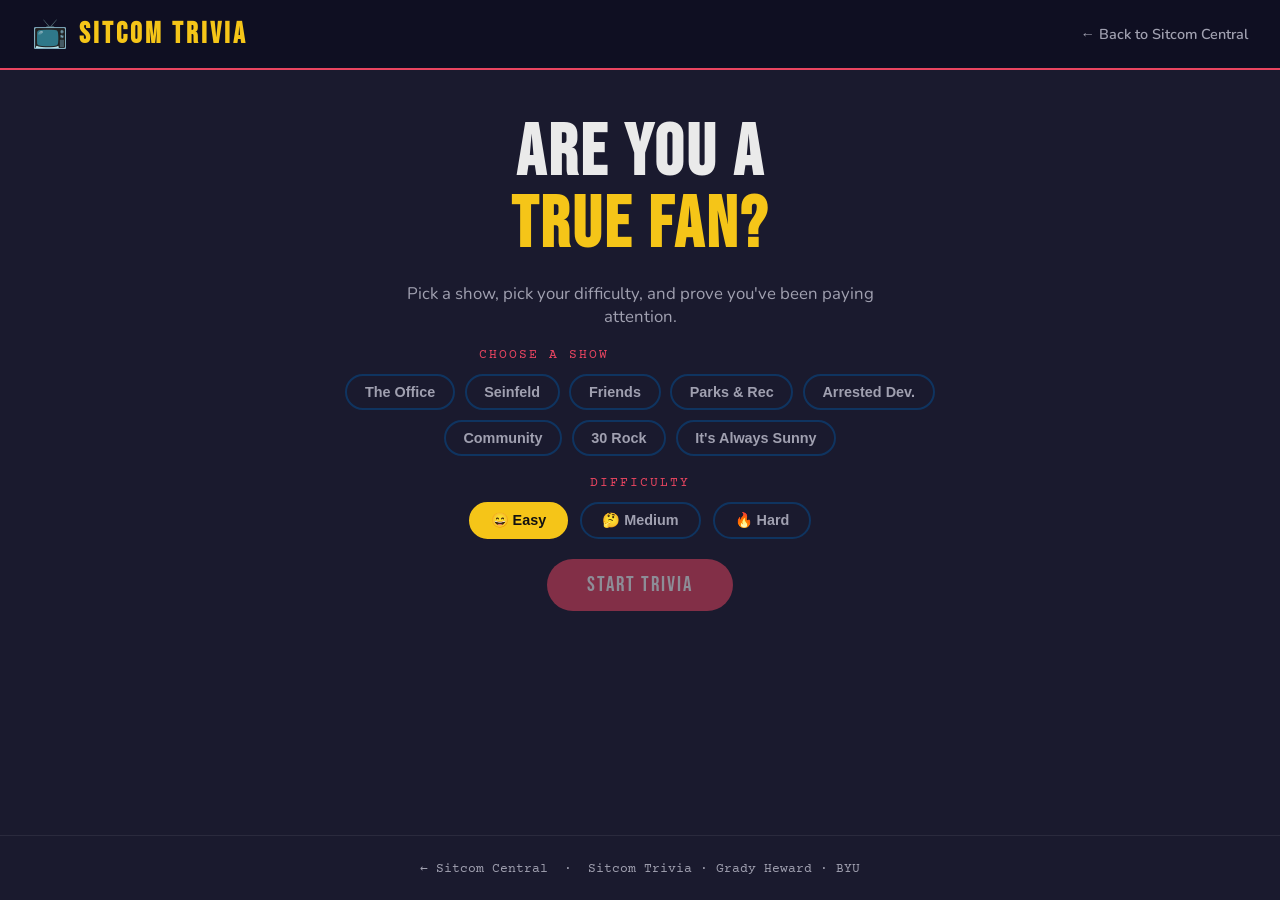
==== commit 4326f409: "Update app (1).html" ====
--- a/app (1).html
+++ b/app (1).html
@@ -334,7 +334,7 @@
 
   <header>
     <h1>📺 Sitcom Trivia</h1>
-    <a href="scratch.html">← Back to Sitcom Central</a>
+    <a href="fromScratch.html">← Back to Sitcom Central</a>
   </header>
 
   <main>
@@ -403,7 +403,7 @@
   </main>
 
   <footer>
-    <a href="scratch.html">← Sitcom Central</a> &nbsp;·&nbsp; Sitcom Trivia · Ryan Shurtliff · BYU
+    <a href="fromScratch.html">← Sitcom Central</a> &nbsp;·&nbsp; Sitcom Trivia · Grady Heward · BYU
   </footer>
 
   <script>
